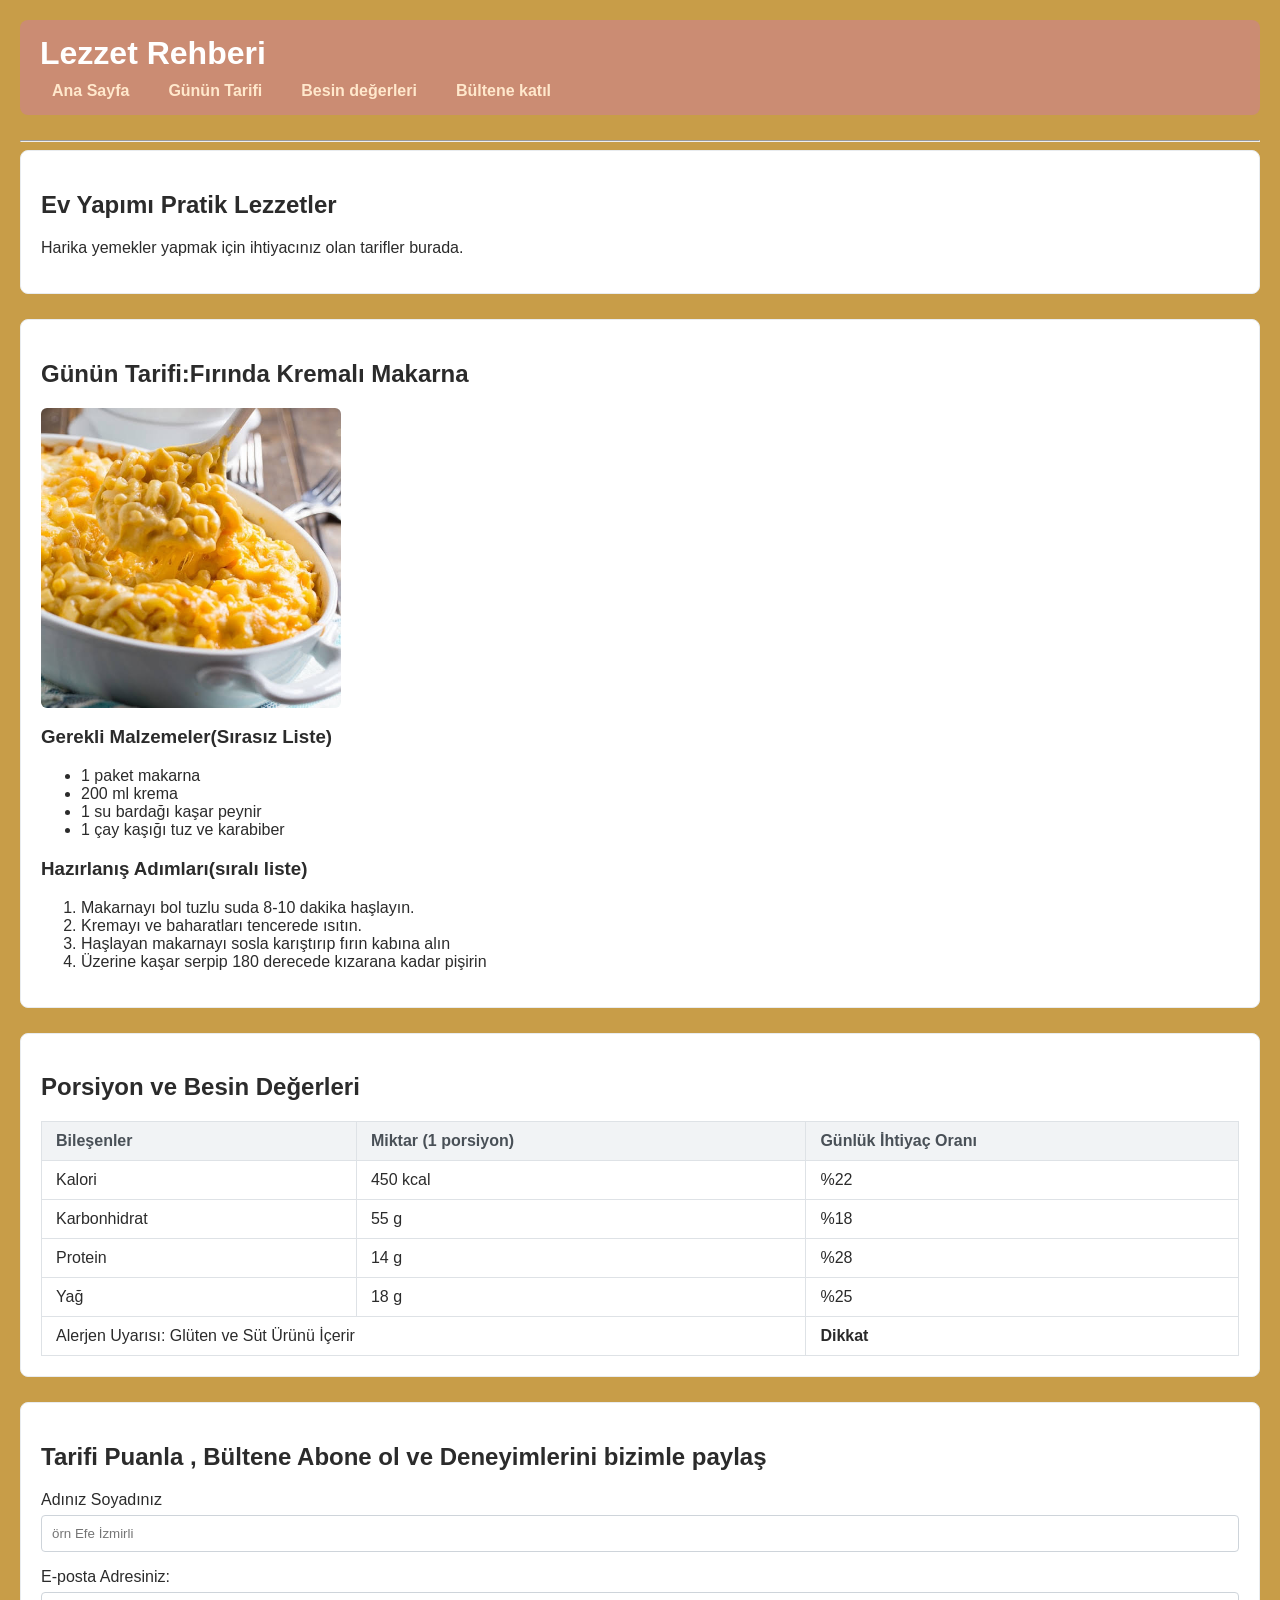
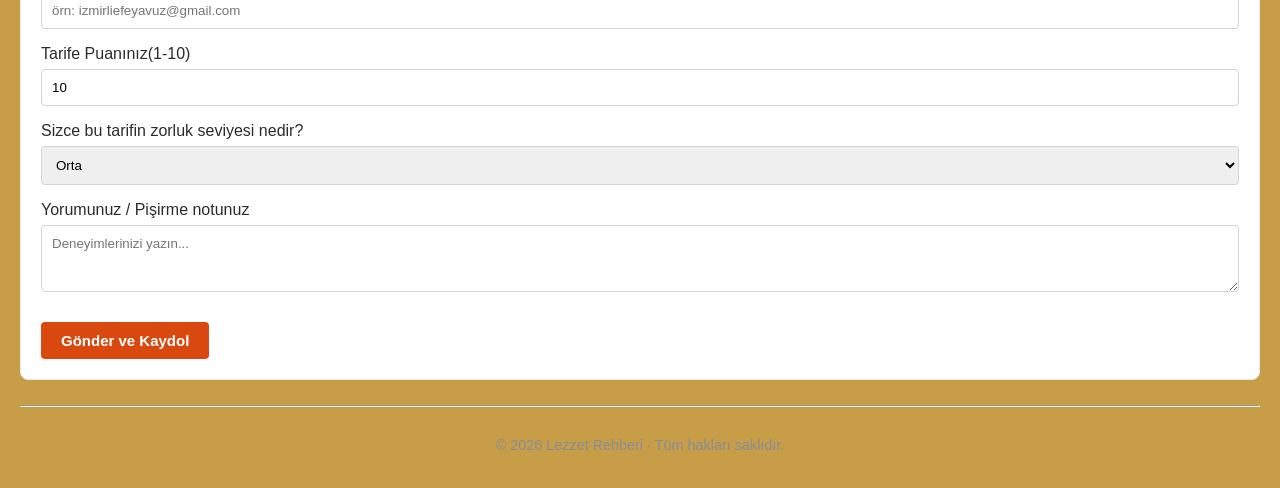
==== index.html @ 833fa2fd "Hafta 2: Tablo yapisi ve CSS stilleri eklendi" ====
<!DOCTYPE html>
<html lang="tr">
<head>
    <meta charset="UTF-8">
    <meta name="viewport" content="width=device-width, initial-scale=1.0">
    <title>Lezzet Rehberi . Ana Sayfa</title>
    <link rel="stylesheet" href="css/still.css">
</head>
<body>

<header>

    <h1>Lezzet Rehberi</h1>
    <nav>
        <ul>
            
            <li><a href="index.html">Ana Sayfa</a></li>
            <li><a href="tarifler">Günün Tarifi</a></li>
            <li><a href="tablo-bolumu">Besin değerleri</a></li>
            <li><a href="bulten">Bültene katıl</a></li>
        </ul>
    </nav>
</header>
<hr>

<main>

    <section id="giris">
        <h2>Ev Yapımı Pratik Lezzetler</h2>
        <p>Harika yemekler yapmak için ihtiyacınız olan tarifler burada.</p>
    </section>

    <section id="tarifler">
        <h2>Günün Tarifi:Fırında Kremalı Makarna</h2>

        <img src="img/yemek2.jpg" alt="Fırında Kremalı Makarna Görseli" width="300">

        <h3>Gerekli Malzemeler(Sırasız Liste)</h3>
        <ul>
            <li>1 paket makarna</li>
            <li>200 ml krema</li>
            <li>1 su bardağı kaşar peynir</li>
            <li>1 çay kaşığı tuz ve karabiber</li>
        </ul>

        <h3>Hazırlanış Adımları(sıralı liste)</h3>
        <ol>
            <li>Makarnayı bol tuzlu suda 8-10 dakika haşlayın.</li>
            <li>Kremayı ve baharatları tencerede ısıtın.</li>
            <li>Haşlayan makarnayı sosla karıştırıp fırın kabına alın</li>
            <li>Üzerine kaşar serpip 180 derecede kızarana kadar pişirin</li>
        </ol>
    </section>

    <section id="tablo-bolumu">
        <h2>Porsiyon ve Besin Değerleri</h2>
        <table border="1">
            <thead>
                <tr>
                    <th>Bileşenler</th>
                    <th>Miktar (1 porsiyon)</th>
                    <th>Günlük İhtiyaç Oranı</th>
                </tr>
            </thead>

            <tbody>
                <tr>
                    <td>Kalori</td>
                    <td>450 kcal</td>
                    <td>%22</td>
                </tr>

                <tr>
                    <td>Karbonhidrat</td>
                    <td>55 g</td>
                    <td>%18</td>
                </tr>

                <tr>
                    <td>Protein</td>
                    <td>14 g</td>
                    <td>%28</td>
                </tr>

                <tr>
                    <td>Yağ</td>
                    <td>18 g</td>
                    <td>%25</td>
                </tr>

                <tr>
                    <td colspan="2">Alerjen Uyarısı: Glüten ve Süt Ürünü İçerir</td>
                    <td><strong>Dikkat</strong></td>
                </tr>
            </tbody>
        </table>
    </section>

    <section id="bulten">
        <h2>Tarifi Puanla , Bültene Abone ol ve Deneyimlerini bizimle paylaş</h2>

        <form id="tarifFormu" action="" method="get">

            <p>
                <label for="adSoyad">Adınız Soyadınız</label><br>
                <input type="text" id="adSoyad" name="adSoyad" placeholder="örn Efe İzmirli" required>
            </p>

            <p>
                <label for="eposta">E-posta Adresiniz:</label><br>
                <input type="email" id="eposta" name="eposta" placeholder="örn: izmirliefeyavuz@gmail.com" required>
            </p>

            <p>
                <label for="puan">Tarife Puanınız(1-10)</label><br>
                <input type="number" id="puan" name="puan" min="1" max="10" value="10" required>
            </p>

            <p>
                <label for="zorluk">Sizce bu tarifin zorluk seviyesi nedir?</label><br>
                <select id="zorluk" name="zorluk">
                    <option value="kolay">Kolay</option>
                    <option value="orta" selected>Orta</option>
                    <option value="zor">Zor/Zahmetli</option>
                </select>
            </p>

            <p>
                <label for="yorum">Yorumunuz / Pişirme notunuz</label><br>
                <textarea id="yorum" name="yorum" rows="3" cols="50" placeholder="Deneyimlerinizi yazın..."></textarea>
            </p>

            <button type="submit">Gönder ve Kaydol</button>
        </form>
    </section>
</main>

<hr>

<footer>
    <p>&copy; 2026 Lezzet Rehberi · Tüm hakları saklıdır.</p>
</footer>
</body>
</html>
---- css/still.css ----
*{
    box-sizing: border-box;
}

body{
    font-family: Arial, Helvetica, sans-serif;
    background-color: #c89d48;
    color: #2b2b2b;
    margin: 0;
    padding: 20px;
}

header{
    background-color: #cb8c73;
    color: #ffffff;
    padding: 15px 20px;
    border-radius: 8px;
    margin-bottom: 25px;
}

header h1{
  margin: 0 0 10px 0;
}

nav ul{
    list-style: none;
    padding: 0;
    margin: 0;
    display: flex;
    gap: 15px;
}

nav a{
  color: #ffe8cc;
  text-decoration: none; 
  font-weight: bold;
  padding: 6px 12px;
  border-radius: 4px;
}

nav a:hover{
  background-color: #b03a0b;
  color: #ffffff;
}

section{
  background-color: #ffffff;
  padding: 20px;
  margin-bottom: 25px;
  border-radius: 8px;
  border: 1px solid #e9ecef;
}

img{
  border-radius: 6px;
  display: block;
  margin: 15px 0;
  max-width: 100%;
}

table{
  width: 100%;
  border-collapse: collapse;
  margin-top: 15px;
}

th, td{
  padding: 10px 14px;
  border: 1px solid #dee2e6;
  text-align: left;
}

th{
  background-color: #f1f3f5;
  color: #495057;
}

tbody tr:hover{
  background-color: #fff9db;
}

input[type="text"],
input[type="email"],
input[type="number"],
select,
textarea {
  width: 100%;
  padding: 10px;
  margin-top: 6px;
  border: 1px solid #ced4da;
  border-radius: 4px;
  font-family: inherit;
}

button {
  background-color: #d9480f;
  color: white;
  padding: 10px 20px;
  border: none;
  border-radius: 4px;
  cursor: pointer;
  font-weight: bold;
  font-size: 15px;
  margin-top: 10px;
}

button:hover{
  background-color: #b03a0b;
}

footer {
  text-align: center;
  color: #868e96;
  font-size: 0.9em;
  margin-top: 30px;
}
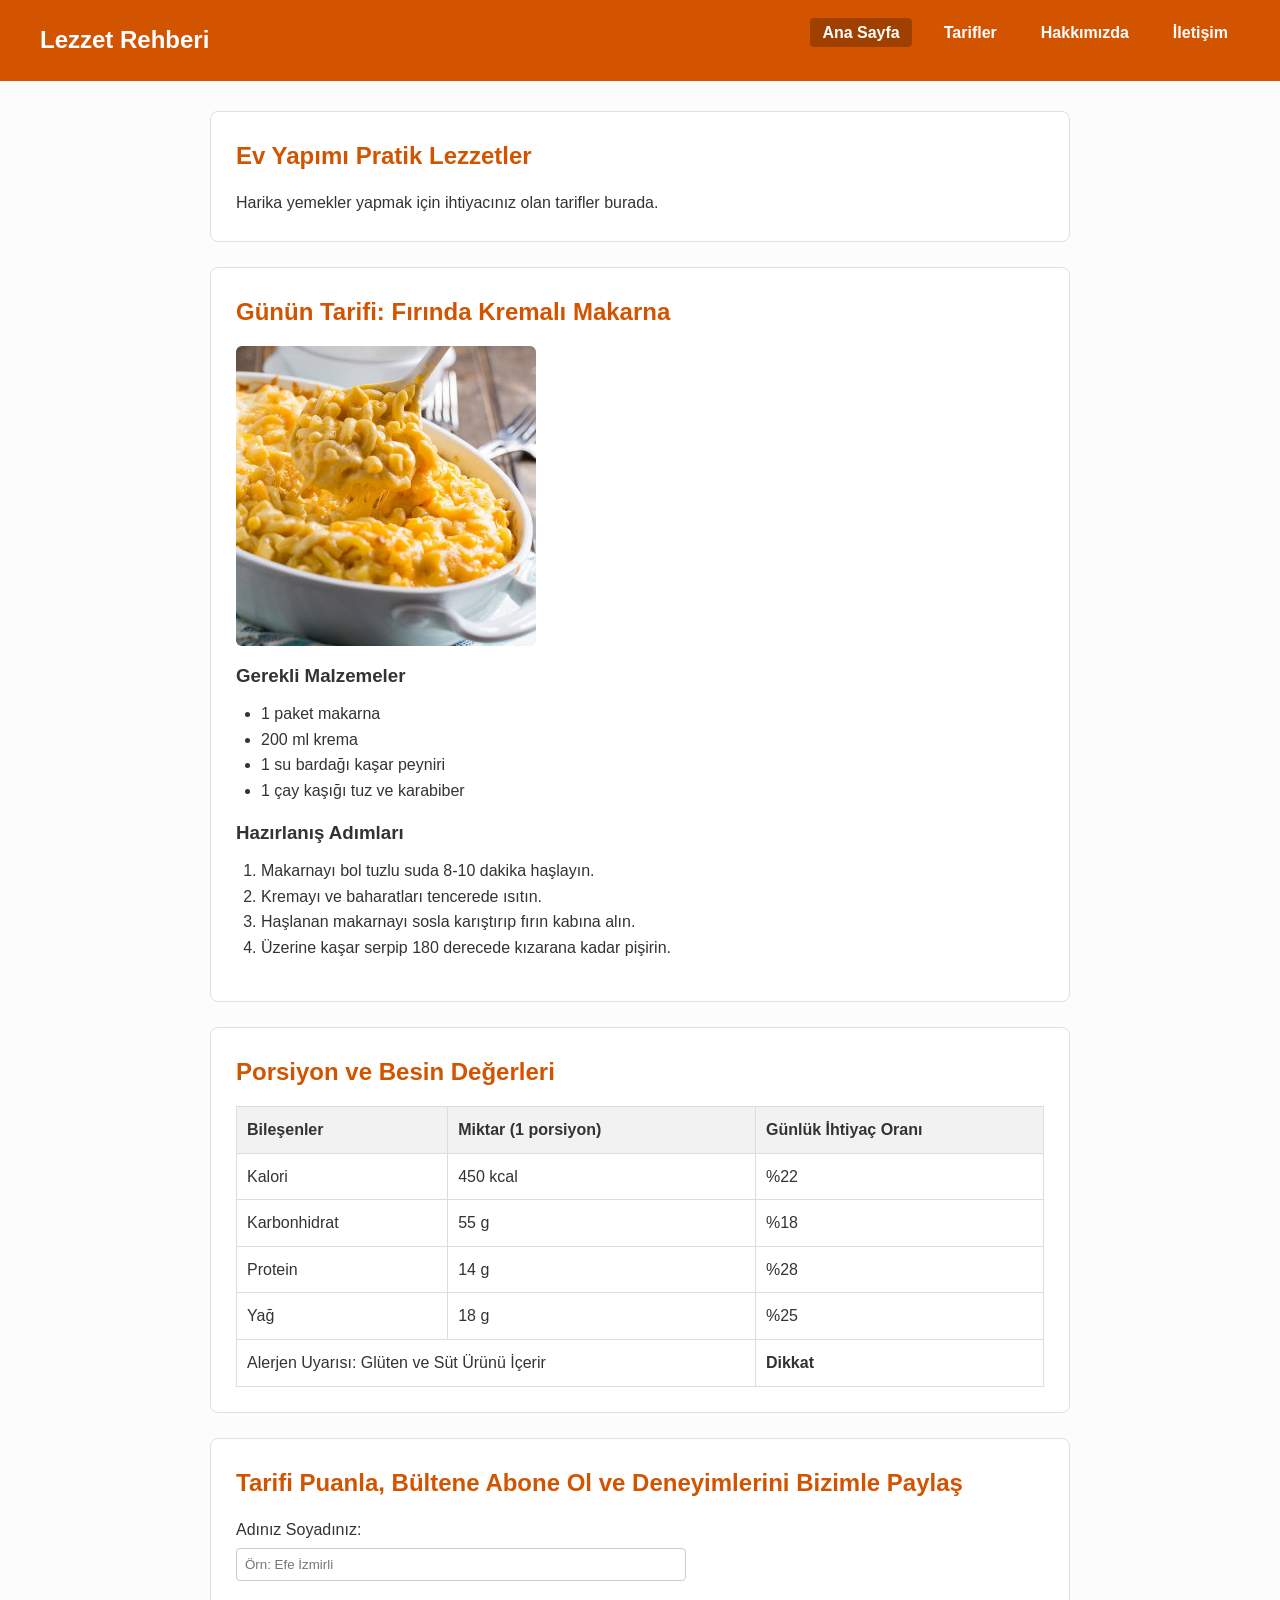
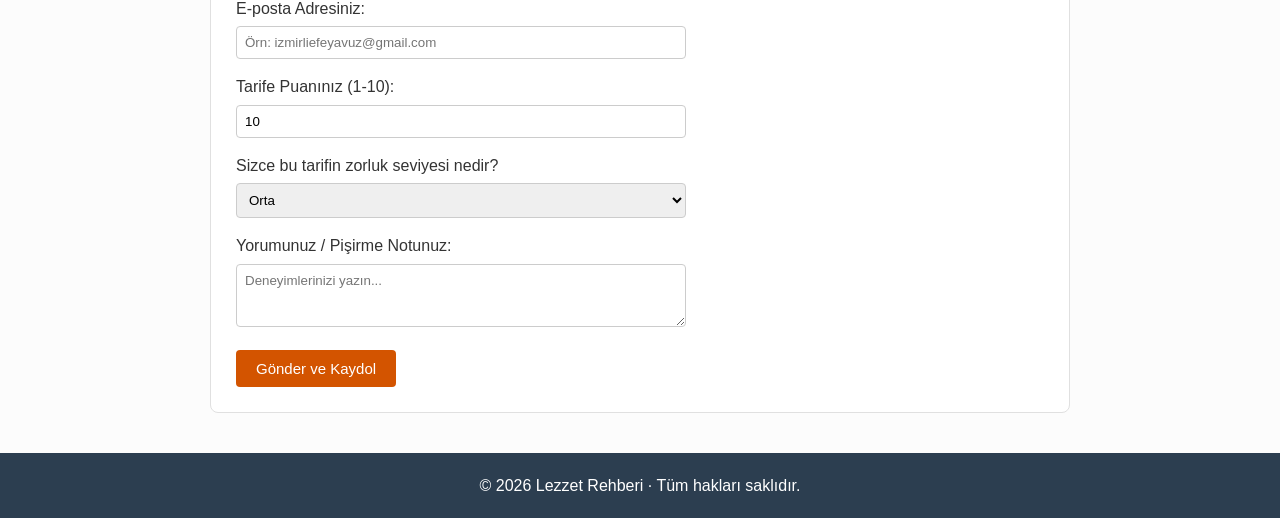
==== commit 0e32e838: "Hafta 3: Cok sayfali site yapisi, ortak menu ve iletisim formu eklendi" ====
--- a/index.html
+++ b/index.html
@@ -3,58 +3,54 @@
 <head>
     <meta charset="UTF-8">
     <meta name="viewport" content="width=device-width, initial-scale=1.0">
-    <title>Lezzet Rehberi . Ana Sayfa</title>
+    <title>Lezzet Rehberi - Ana Sayfa</title>
     <link rel="stylesheet" href="css/still.css">
 </head>
 <body>
 
 <header>
-
     <h1>Lezzet Rehberi</h1>
     <nav>
         <ul>
-            
-            <li><a href="index.html">Ana Sayfa</a></li>
-            <li><a href="tarifler">Günün Tarifi</a></li>
-            <li><a href="tablo-bolumu">Besin değerleri</a></li>
-            <li><a href="bulten">Bültene katıl</a></li>
+            <li><a href="index.html" class="aktif">Ana Sayfa</a></li>
+            <li><a href="tarifler.html">Tarifler</a></li>
+            <li><a href="hakkimizda.html">Hakkımızda</a></li>
+            <li><a href="iletisim.html">İletişim</a></li>
         </ul>
     </nav>
 </header>
-<hr>
 
 <main>
-
     <section id="giris">
         <h2>Ev Yapımı Pratik Lezzetler</h2>
         <p>Harika yemekler yapmak için ihtiyacınız olan tarifler burada.</p>
     </section>
 
     <section id="tarifler">
-        <h2>Günün Tarifi:Fırında Kremalı Makarna</h2>
+        <h2>Günün Tarifi: Fırında Kremalı Makarna</h2>
 
         <img src="img/yemek2.jpg" alt="Fırında Kremalı Makarna Görseli" width="300">
 
-        <h3>Gerekli Malzemeler(Sırasız Liste)</h3>
+        <h3>Gerekli Malzemeler</h3>
         <ul>
             <li>1 paket makarna</li>
             <li>200 ml krema</li>
-            <li>1 su bardağı kaşar peynir</li>
+            <li>1 su bardağı kaşar peyniri</li>
             <li>1 çay kaşığı tuz ve karabiber</li>
         </ul>
 
-        <h3>Hazırlanış Adımları(sıralı liste)</h3>
+        <h3>Hazırlanış Adımları</h3>
         <ol>
             <li>Makarnayı bol tuzlu suda 8-10 dakika haşlayın.</li>
             <li>Kremayı ve baharatları tencerede ısıtın.</li>
-            <li>Haşlayan makarnayı sosla karıştırıp fırın kabına alın</li>
-            <li>Üzerine kaşar serpip 180 derecede kızarana kadar pişirin</li>
+            <li>Haşlanan makarnayı sosla karıştırıp fırın kabına alın.</li>
+            <li>Üzerine kaşar serpip 180 derecede kızarana kadar pişirin.</li>
         </ol>
     </section>
 
     <section id="tablo-bolumu">
         <h2>Porsiyon ve Besin Değerleri</h2>
-        <table border="1">
+        <table>
             <thead>
                 <tr>
                     <th>Bileşenler</th>
@@ -62,32 +58,27 @@
                     <th>Günlük İhtiyaç Oranı</th>
                 </tr>
             </thead>
-
             <tbody>
                 <tr>
                     <td>Kalori</td>
                     <td>450 kcal</td>
                     <td>%22</td>
                 </tr>
-
                 <tr>
                     <td>Karbonhidrat</td>
                     <td>55 g</td>
                     <td>%18</td>
                 </tr>
-
                 <tr>
                     <td>Protein</td>
                     <td>14 g</td>
                     <td>%28</td>
                 </tr>
-
                 <tr>
                     <td>Yağ</td>
                     <td>18 g</td>
                     <td>%25</td>
                 </tr>
-
                 <tr>
                     <td colspan="2">Alerjen Uyarısı: Glüten ve Süt Ürünü İçerir</td>
                     <td><strong>Dikkat</strong></td>
@@ -97,22 +88,21 @@
     </section>
 
     <section id="bulten">
-        <h2>Tarifi Puanla , Bültene Abone ol ve Deneyimlerini bizimle paylaş</h2>
+        <h2>Tarifi Puanla, Bültene Abone Ol ve Deneyimlerini Bizimle Paylaş</h2>
 
         <form id="tarifFormu" action="" method="get">
-
             <p>
-                <label for="adSoyad">Adınız Soyadınız</label><br>
-                <input type="text" id="adSoyad" name="adSoyad" placeholder="örn Efe İzmirli" required>
+                <label for="adSoyad">Adınız Soyadınız:</label><br>
+                <input type="text" id="adSoyad" name="adSoyad" placeholder="Örn: Efe İzmirli" required>
             </p>
 
             <p>
                 <label for="eposta">E-posta Adresiniz:</label><br>
-                <input type="email" id="eposta" name="eposta" placeholder="örn: izmirliefeyavuz@gmail.com" required>
+                <input type="email" id="eposta" name="eposta" placeholder="Örn: izmirliefeyavuz@gmail.com" required>
             </p>
 
             <p>
-                <label for="puan">Tarife Puanınız(1-10)</label><br>
+                <label for="puan">Tarife Puanınız (1-10):</label><br>
                 <input type="number" id="puan" name="puan" min="1" max="10" value="10" required>
             </p>
 
@@ -121,12 +111,12 @@
                 <select id="zorluk" name="zorluk">
                     <option value="kolay">Kolay</option>
                     <option value="orta" selected>Orta</option>
-                    <option value="zor">Zor/Zahmetli</option>
+                    <option value="zor">Zor / Zahmetli</option>
                 </select>
             </p>
 
             <p>
-                <label for="yorum">Yorumunuz / Pişirme notunuz</label><br>
+                <label for="yorum">Yorumunuz / Pişirme Notunuz:</label><br>
                 <textarea id="yorum" name="yorum" rows="3" cols="50" placeholder="Deneyimlerinizi yazın..."></textarea>
             </p>
 
@@ -135,10 +125,9 @@
     </section>
 </main>
 
-<hr>
-
 <footer>
     <p>&copy; 2026 Lezzet Rehberi · Tüm hakları saklıdır.</p>
 </footer>
+
 </body>
 </html>
--- a/css/still.css
+++ b/css/still.css
@@ -1,82 +1,101 @@
-*{
+* {
     box-sizing: border-box;
+    margin: 0;
+    padding: 0;
 }
 
-body{
-    font-family: Arial, Helvetica, sans-serif;
-    background-color: #c89d48;
-    color: #2b2b2b;
-    margin: 0;
-    padding: 20px;
+body {
+    font-family: Arial, sans-serif;
+    line-height: 1.6;
+    background-color: #fcfcfc;
+    color: #333333;
 }
 
-header{
-    background-color: #cb8c73;
-    color: #ffffff;
-    padding: 15px 20px;
-    border-radius: 8px;
-    margin-bottom: 25px;
+header {
+    background-color: #d35400;
+    color: white;
+    padding: 20px 40px;
+    display: flex;
+    justify-content: space-between;
+    align-items: center;
 }
 
-header h1{
-  margin: 0 0 10px 0;
+header h1 {
+    font-size: 24px;
 }
 
-nav ul{
+nav ul {
     list-style: none;
-    padding: 0;
-    margin: 0;
     display: flex;
-    gap: 15px;
+    gap: 20px;
 }
 
-nav a{
-  color: #ffe8cc;
-  text-decoration: none; 
-  font-weight: bold;
-  padding: 6px 12px;
-  border-radius: 4px;
+nav a {
+    color: white;
+    text-decoration: none;
+    font-weight: bold;
+    padding: 6px 12px;
+    border-radius: 4px;
+    transition: background-color 0.2s;
 }
 
-nav a:hover{
-  background-color: #b03a0b;
-  color: #ffffff;
+nav a:hover,
+nav a.aktif {
+    background-color: #a04000;
 }
 
-section{
-  background-color: #ffffff;
-  padding: 20px;
-  margin-bottom: 25px;
-  border-radius: 8px;
-  border: 1px solid #e9ecef;
+main {
+    max-width: 900px;
+    margin: 30px auto;
+    padding: 0 20px;
 }
 
-img{
-  border-radius: 6px;
-  display: block;
-  margin: 15px 0;
-  max-width: 100%;
+section {
+    background: white;
+    padding: 25px;
+    margin-bottom: 25px;
+    border-radius: 8px;
+    border: 1px solid #e0e0e0;
 }
 
-table{
-  width: 100%;
-  border-collapse: collapse;
-  margin-top: 15px;
+h2 {
+    color: #d35400;
+    margin-bottom: 15px;
 }
 
-th, td{
-  padding: 10px 14px;
-  border: 1px solid #dee2e6;
-  text-align: left;
+h3 {
+    margin: 15px 0 10px 0;
 }
 
-th{
-  background-color: #f1f3f5;
-  color: #495057;
+ul, ol {
+    margin-left: 25px;
+    margin-bottom: 15px;
 }
 
-tbody tr:hover{
-  background-color: #fff9db;
+img {
+    border-radius: 6px;
+    display: block;
+    margin: 15px 0;
+}
+
+table {
+    width: 100%;
+    border-collapse: collapse;
+    margin-top: 15px;
+}
+
+table th, table td {
+    border: 1px solid #dddddd;
+    padding: 10px;
+    text-align: left;
+}
+
+table thead {
+    background-color: #f2f2f2;
+}
+
+form p {
+    margin-bottom: 15px;
 }
 
 input[type="text"],
@@ -84,33 +103,74 @@
 input[type="number"],
 select,
 textarea {
-  width: 100%;
-  padding: 10px;
-  margin-top: 6px;
-  border: 1px solid #ced4da;
-  border-radius: 4px;
-  font-family: inherit;
+    width: 100%;
+    max-width: 450px;
+    padding: 8px;
+    margin-top: 5px;
+    border: 1px solid #cccccc;
+    border-radius: 4px;
+    font-family: inherit;
 }
 
 button {
-  background-color: #d9480f;
-  color: white;
-  padding: 10px 20px;
-  border: none;
-  border-radius: 4px;
-  cursor: pointer;
-  font-weight: bold;
-  font-size: 15px;
-  margin-top: 10px;
+    background-color: #d35400;
+    color: white;
+    padding: 10px 20px;
+    border: none;
+    border-radius: 4px;
+    cursor: pointer;
+    font-size: 15px;
 }
 
-button:hover{
-  background-color: #b03a0b;
+button:hover {
+    background-color: #a04000;
+}
+
+.sayfa-baslik {
+    text-align: center;
+}
+
+.kart-listesi {
+    display: flex;
+    flex-direction: column;
+    gap: 15px;
+}
+
+.tarif-karti {
+    border-left: 5px solid #d35400;
+    padding: 15px;
+    background-color: #fafafa;
+    border-radius: 4px;
+}
+
+.detay-link {
+    display: inline-block;
+    margin-top: 10px;
+    color: #d35400;
+    font-weight: bold;
+    text-decoration: none;
+}
+
+.bilgi-kutusu {
+    margin-bottom: 20px;
+}
+
+.iletisim-alani {
+    display: flex;
+    flex-direction: column;
+    gap: 20px;
+}
+
+.iletisim-bilgileri {
+    background-color: #fdf5e6;
+    padding: 15px;
+    border-radius: 4px;
 }
 
 footer {
-  text-align: center;
-  color: #868e96;
-  font-size: 0.9em;
-  margin-top: 30px;
+    text-align: center;
+    padding: 20px;
+    background-color: #2c3e50;
+    color: white;
+    margin-top: 40px;
 }
